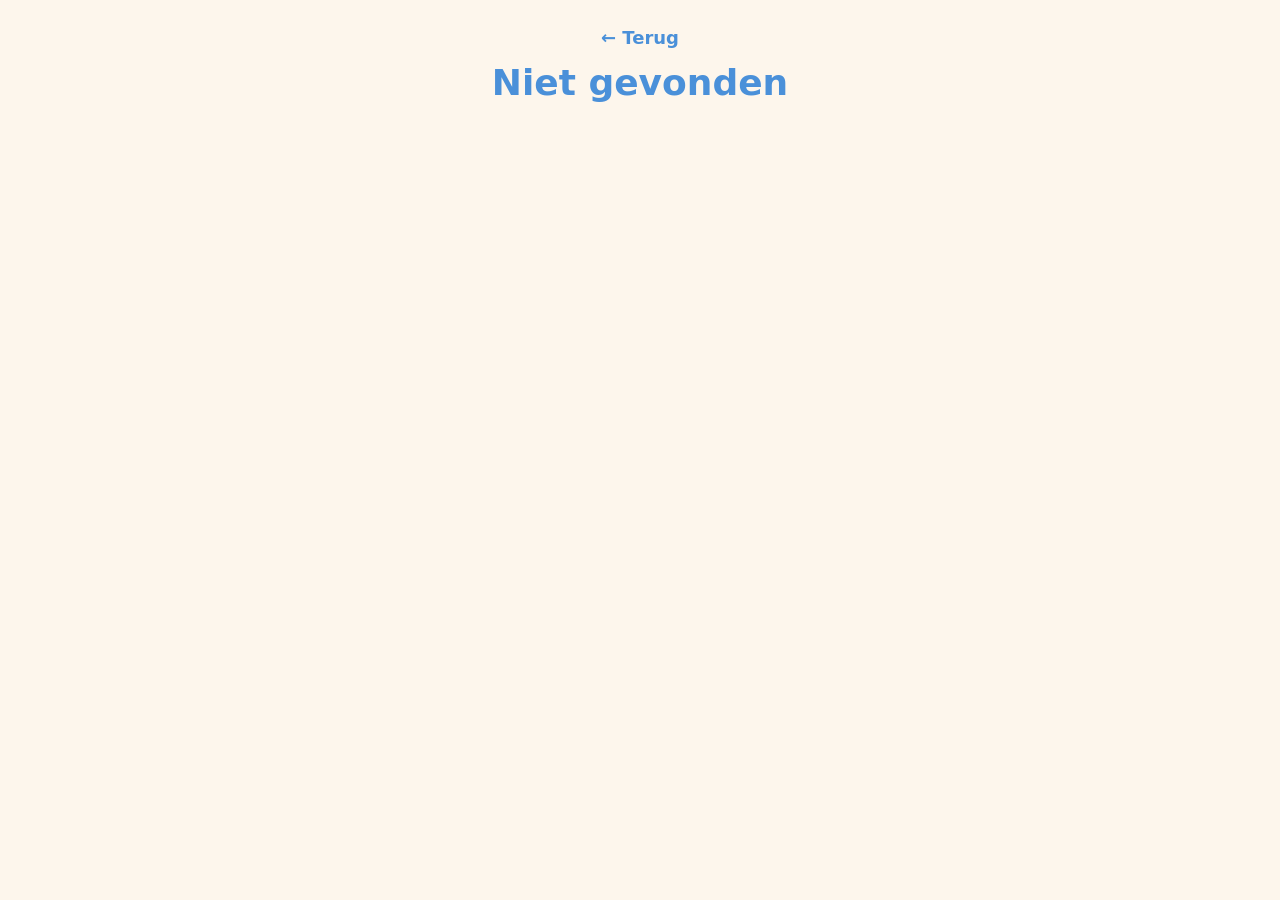
==== play.html @ 77ca3318 "fix: set lang attribute on word block labels, not the whole document The html element stays lang="nl" ====
<!DOCTYPE html>
<html lang="nl">
<head>
  <meta charset="UTF-8" />
  <meta name="viewport" content="width=device-width, initial-scale=1.0" />
  <meta name="apple-mobile-web-app-capable" content="yes" />
  <meta name="apple-mobile-web-app-status-bar-style" content="black-translucent" />
  <meta name="apple-mobile-web-app-title" content="Febe" />
  <link rel="apple-touch-icon" href="icon.png" />
  <title>Febe — Luister &amp; Leer</title>
  <link rel="stylesheet" href="style.css" />
  <script src="data.js"></script>
</head>
<body>
  <header>
    <a id="back-link" href="index.html" class="back-link">&larr; Terug</a>
    <h1 id="page-title"></h1>
  </header>

  <main id="play-content" class="play-content"></main>

  <script>
    const params = new URLSearchParams(window.location.search);
    const taskId = params.get("task");
    const childId = params.get("child");

    const task = APP_DATA.tasks.find((t) => t.id === taskId);
    const child = APP_DATA.children.find((c) => c.id === childId);

    if (!task || !child) {
      document.getElementById("page-title").textContent = "Niet gevonden";
    } else {
      document.getElementById("back-link").href = `task.html?id=${task.id}`;
      const titleEl = document.getElementById("page-title");
      const titleImg = document.createElement("img");
      titleImg.src = child.symbol;
      titleImg.alt = child.name;
      titleImg.className = "title-icon";
      titleEl.appendChild(titleImg);
      titleEl.appendChild(document.createTextNode(` ${child.name}`));

      const translation = task.translations[child.languageCode];
      const content = document.getElementById("play-content");

      if (!translation) {
        content.innerHTML = "<p>Geen vertaling beschikbaar.</p>";
      } else if (child.languageCode === "nl") {
        // Dutch speaker — just show the word once
        const dutchBlock = createWordBlock(
          translation.dutch,
          "nl",
          "Nederlands"
        );
        content.appendChild(dutchBlock);
      } else {
        // Non-Dutch speaker — show native language, then Dutch
        const nativeLabels = {
          sq: "Gjuha jote",
          bs: "Tvoj jezik",
          ru: "\u{422}\u{432}\u{43E}\u{439} \u{44F}\u{437}\u{44B}\u{43A}",
          en: "Your language",
        };
        const nativeLabel = nativeLabels[child.languageCode] || "Jouw taal";
        const nativeBlock = createWordBlock(
          translation.word,
          child.languageCode,
          nativeLabel,
          child.languageCode
        );
        content.appendChild(nativeBlock);

        // Arrow separator
        const arrow = document.createElement("div");
        arrow.className = "arrow";
        arrow.textContent = "\u2B07\uFE0F";
        content.appendChild(arrow);

        // Dutch block
        const dutchBlock = createWordBlock(
          translation.dutch,
          "nl",
          "Nederlands"
        );
        content.appendChild(dutchBlock);
      }
    }

    function createWordBlock(text, langCode, label, labelLangCode) {
      const block = document.createElement("div");
      block.className = "word-block";

      const labelEl = document.createElement("span");
      labelEl.className = "word-label";
      labelEl.lang = labelLangCode || langCode;
      labelEl.textContent = label;
      block.appendChild(labelEl);

      const playBtn = document.createElement("button");
      playBtn.className = "play-btn";
      playBtn.setAttribute("aria-label", `Luister: ${text}`);
      playBtn.innerHTML = `<span class="play-icon">\u25B6\uFE0F</span>`;
      playBtn.addEventListener("click", () => speak(text, langCode, playBtn));
      block.appendChild(playBtn);

      const wordEl = document.createElement("p");
      wordEl.className = "word-text";
      wordEl.lang = langCode;
      wordEl.textContent = text;
      block.appendChild(wordEl);

      return block;
    }

    function speak(text, langCode, btn) {
      window.speechSynthesis.cancel();

      const utterance = new SpeechSynthesisUtterance(text);
      utterance.lang = langCode;
      utterance.rate = 0.85;

      btn.classList.add("playing");
      utterance.onend = () => btn.classList.remove("playing");
      utterance.onerror = () => btn.classList.remove("playing");

      window.speechSynthesis.speak(utterance);
    }
  </script>
</body>
</html>
---- style.css ----
/* ── Reset & Base ── */
*,
*::before,
*::after {
  box-sizing: border-box;
  margin: 0;
  padding: 0;
}

:root {
  --color-bg: #fdf6ec;
  --color-surface: #ffffff;
  --color-primary: #4a90d9;
  --color-primary-hover: #357abd;
  --color-text: #2d3436;
  --color-text-muted: #636e72;
  --color-border: #dfe6e9;
  --color-accent-green: #00b894;
  --color-accent-orange: #fdcb6e;
  --radius: 16px;
  --shadow: 0 4px 16px rgba(0, 0, 0, 0.08);
}

html {
  font-size: 18px;
}

body {
  font-family: "Segoe UI", system-ui, -apple-system, sans-serif;
  background: var(--color-bg);
  color: var(--color-text);
  min-height: 100dvh;
  display: flex;
  flex-direction: column;
  align-items: center;
  padding: 1.5rem;
}

/* ── Header ── */
header {
  text-align: center;
  margin-bottom: 2rem;
  width: 100%;
  max-width: 900px;
}

header h1 {
  font-size: 2rem;
  font-weight: 800;
  color: var(--color-primary);
}

.subtitle {
  font-size: 1.1rem;
  color: var(--color-text-muted);
  margin-top: 0.25rem;
}

.back-link {
  display: inline-block;
  margin-bottom: 0.75rem;
  color: var(--color-primary);
  text-decoration: none;
  font-weight: 600;
  font-size: 1rem;
}

.back-link:hover {
  text-decoration: underline;
}

/* ── QR Grid (index page) ── */
.qr-grid {
  display: grid;
  grid-template-columns: repeat(auto-fill, minmax(240px, 1fr));
  gap: 1.5rem;
  width: 100%;
  max-width: 900px;
}

.qr-card {
  background: var(--color-surface);
  border-radius: var(--radius);
  box-shadow: var(--shadow);
  padding: 1.5rem;
  text-align: center;
  display: flex;
  flex-direction: column;
  align-items: center;
  gap: 0.75rem;
}

.qr-card h2 {
  font-size: 1.15rem;
  font-weight: 700;
  color: var(--color-text);
}

.qr-card canvas {
  border-radius: 8px;
}

.qr-url {
  font-size: 0.65rem;
  color: var(--color-text-muted);
  word-break: break-all;
}

/* ── Icon Grid (task landing page) ── */
.icon-grid {
  display: grid;
  grid-template-columns: repeat(auto-fill, minmax(160px, 1fr));
  gap: 1.5rem;
  width: 100%;
  max-width: 900px;
}

.icon-card {
  background: var(--color-surface);
  border-radius: var(--radius);
  box-shadow: var(--shadow);
  padding: 2rem 1rem;
  text-align: center;
  text-decoration: none;
  color: var(--color-text);
  display: flex;
  flex-direction: column;
  align-items: center;
  gap: 0.75rem;
  transition: transform 0.15s ease, box-shadow 0.15s ease;
  cursor: pointer;
}

.icon-card:hover,
.icon-card:active {
  transform: scale(1.05);
  box-shadow: 0 6px 24px rgba(0, 0, 0, 0.12);
}

.icon-card .icon {
  width: 96px;
  height: 96px;
  object-fit: contain;
}

.title-icon {
  height: 1.5em;
  vertical-align: middle;
  margin-right: 0.25rem;
}

.icon-card .icon-name {
  font-size: 1.2rem;
  font-weight: 700;
}

/* ── Play Page ── */
.play-content {
  width: 100%;
  max-width: 500px;
  display: flex;
  flex-direction: column;
  align-items: center;
  gap: 1rem;
}

.word-block {
  background: var(--color-surface);
  border-radius: var(--radius);
  box-shadow: var(--shadow);
  padding: 1.5rem;
  width: 100%;
  text-align: center;
  display: flex;
  flex-direction: column;
  align-items: center;
  gap: 0.75rem;
}

.word-label {
  font-size: 0.85rem;
  font-weight: 600;
  text-transform: uppercase;
  letter-spacing: 0.05em;
  color: var(--color-text-muted);
}

.word-text {
  font-size: 2.25rem;
  font-weight: 800;
  color: var(--color-text);
  line-height: 1.3;
}

.play-btn {
  background: var(--color-primary);
  border: none;
  border-radius: 50%;
  width: 64px;
  height: 64px;
  display: flex;
  align-items: center;
  justify-content: center;
  cursor: pointer;
  transition: background 0.15s ease, transform 0.15s ease;
  box-shadow: 0 2px 8px rgba(74, 144, 217, 0.3);
}

.play-btn:hover {
  background: var(--color-primary-hover);
  transform: scale(1.1);
}

.play-btn.playing {
  background: var(--color-accent-green);
  animation: pulse 0.6s ease infinite alternate;
}

.play-icon {
  font-size: 1.75rem;
  line-height: 1;
  color: white;
}

.arrow {
  font-size: 2rem;
  line-height: 1;
}

/* ── Footer / Buttons ── */
footer {
  margin-top: 2rem;
  text-align: center;
}

.btn {
  background: var(--color-primary);
  color: white;
  border: none;
  border-radius: var(--radius);
  padding: 0.75rem 2rem;
  font-size: 1rem;
  font-weight: 700;
  cursor: pointer;
  transition: background 0.15s ease;
}

.btn:hover {
  background: var(--color-primary-hover);
}

/* ── Animation ── */
@keyframes pulse {
  from {
    transform: scale(1);
  }
  to {
    transform: scale(1.08);
  }
}

/* ── Scan Page ── */
.scan-main {
  display: flex;
  flex-direction: column;
  align-items: center;
  width: 100%;
}

#scanner-container {
  width: 100%;
  max-width: 500px;
  border-radius: var(--radius);
  overflow: hidden;
  box-shadow: var(--shadow);
}

.scan-status {
  margin-top: 1.5rem;
  font-size: 1.2rem;
  font-weight: 700;
  text-align: center;
  color: var(--color-text-muted);
}

.scan-status.success {
  color: var(--color-accent-green);
}

.scan-status.error {
  color: #e17055;
}

/* ── Print styles ── */
@media print {
  body {
    background: white;
    padding: 1rem;
  }

  header .subtitle,
  footer,
  .back-link {
    display: none;
  }

  .qr-grid {
    grid-template-columns: repeat(2, 1fr);
    gap: 2rem;
  }

  .qr-card {
    box-shadow: none;
    border: 1px solid #ccc;
    break-inside: avoid;
  }
}
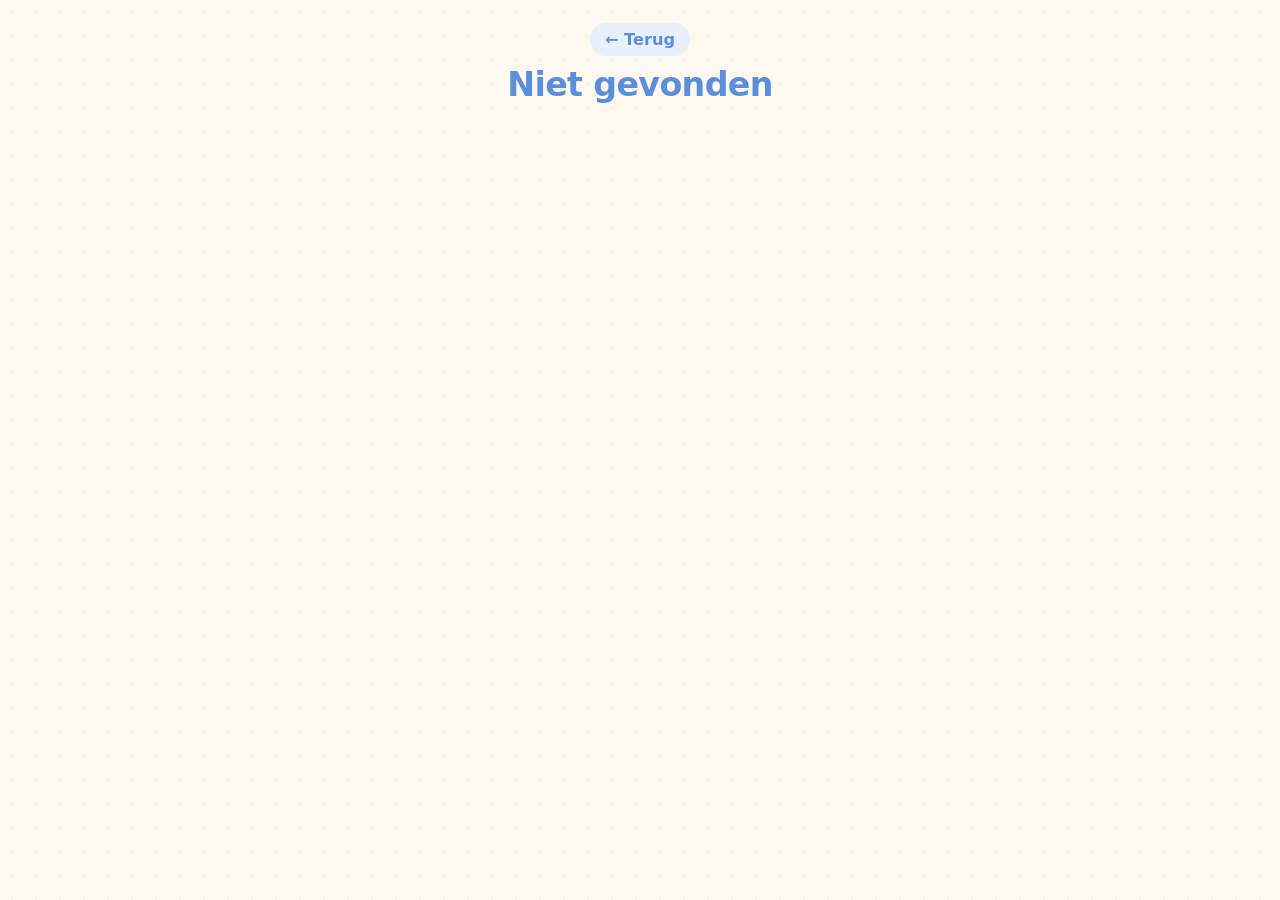
==== commit 53652abe: "feat: redesign play page with labeled language blocks Each step now shows clearly labeled blocks ins" ====
--- a/play.html
+++ b/play.html
@@ -20,6 +20,14 @@
   <main id="play-content" class="play-content"></main>
 
   <script>
+    const languageNames = {
+      sq: "Shqip",
+      bs: "Bosanski",
+      ru: "\u0420\u0443\u0441\u0441\u043A\u0438\u0439",
+      en: "English",
+      nl: "Nederlands",
+    };
+
     const params = new URLSearchParams(window.location.search);
     const taskId = params.get("task");
     const childId = params.get("child");
@@ -39,74 +47,81 @@
       titleEl.appendChild(titleImg);
       titleEl.appendChild(document.createTextNode(` ${child.name}`));
 
-      const translation = task.translations[child.languageCode];
+      const nativeSteps = task.steps[child.languageCode];
+      const dutchSteps = task.steps.nl;
       const content = document.getElementById("play-content");
+      const isDutch = child.languageCode === "nl";
+      const nativeName = languageNames[child.languageCode] || child.languageCode;
 
-      if (!translation) {
+      if (!nativeSteps) {
         content.innerHTML = "<p>Geen vertaling beschikbaar.</p>";
-      } else if (child.languageCode === "nl") {
-        // Dutch speaker — just show the word once
-        const dutchBlock = createWordBlock(
-          translation.dutch,
-          "nl",
-          "Nederlands"
-        );
-        content.appendChild(dutchBlock);
       } else {
-        // Non-Dutch speaker — show native language, then Dutch
-        const nativeLabels = {
-          sq: "Gjuha jote",
-          bs: "Tvoj jezik",
-          ru: "\u{422}\u{432}\u{43E}\u{439} \u{44F}\u{437}\u{44B}\u{43A}",
-          en: "Your language",
-        };
-        const nativeLabel = nativeLabels[child.languageCode] || "Jouw taal";
-        const nativeBlock = createWordBlock(
-          translation.word,
-          child.languageCode,
-          nativeLabel,
-          child.languageCode
-        );
-        content.appendChild(nativeBlock);
+        nativeSteps.forEach((nativeText, i) => {
+          const step = document.createElement("div");
+          step.className = "step-card";
 
-        // Arrow separator
-        const arrow = document.createElement("div");
-        arrow.className = "arrow";
-        arrow.textContent = "\u2B07\uFE0F";
-        content.appendChild(arrow);
+          const stepNum = document.createElement("span");
+          stepNum.className = "step-number";
+          stepNum.textContent = i + 1;
+          step.appendChild(stepNum);
 
-        // Dutch block
-        const dutchBlock = createWordBlock(
-          translation.dutch,
-          "nl",
-          "Nederlands"
-        );
-        content.appendChild(dutchBlock);
+          const stepBody = document.createElement("div");
+          stepBody.className = "step-body";
+
+          if (isDutch) {
+            stepBody.appendChild(
+              createLangBlock(dutchSteps[i], "nl", "Nederlands", "native")
+            );
+          } else {
+            stepBody.appendChild(
+              createLangBlock(nativeText, child.languageCode, nativeName, "native")
+            );
+            stepBody.appendChild(
+              createLangBlock(dutchSteps[i], "nl", "Nederlands", "dutch")
+            );
+          }
+
+          step.appendChild(stepBody);
+          content.appendChild(step);
+        });
       }
+
+      // Big green "done" button
+      const doneBtn = document.createElement("a");
+      doneBtn.href = "scan.html";
+      doneBtn.className = "done-btn";
+      doneBtn.textContent = "\u2714\uFE0F Klaar!";
+      content.appendChild(doneBtn);
     }
 
-    function createWordBlock(text, langCode, label, labelLangCode) {
+    function createLangBlock(text, langCode, langName, variant) {
       const block = document.createElement("div");
-      block.className = "word-block";
+      block.className = `lang-block lang-block--${variant}`;
 
-      const labelEl = document.createElement("span");
-      labelEl.className = "word-label";
-      labelEl.lang = labelLangCode || langCode;
-      labelEl.textContent = label;
-      block.appendChild(labelEl);
+      const header = document.createElement("div");
+      header.className = "lang-block__header";
+
+      const label = document.createElement("span");
+      label.className = "lang-block__label";
+      label.lang = langCode;
+      label.textContent = langName;
+      header.appendChild(label);
 
       const playBtn = document.createElement("button");
+      playBtn.type = "button";
       playBtn.className = "play-btn";
       playBtn.setAttribute("aria-label", `Luister: ${text}`);
       playBtn.innerHTML = `<span class="play-icon">\u25B6\uFE0F</span>`;
       playBtn.addEventListener("click", () => speak(text, langCode, playBtn));
-      block.appendChild(playBtn);
+      header.appendChild(playBtn);
 
-      const wordEl = document.createElement("p");
-      wordEl.className = "word-text";
-      wordEl.lang = langCode;
-      wordEl.textContent = text;
-      block.appendChild(wordEl);
+      block.appendChild(header);
+
+      const textEl = document.createElement("p");
+      textEl.className = "lang-block__text";
+      textEl.lang = langCode;
+      textEl.textContent = text;
+      block.appendChild(textEl);
 
       return block;
     }
--- a/style.css
+++ b/style.css
@@ -1,3 +1,26 @@
+/* ── View Transitions ── */
+@view-transition {
+  navigation: auto;
+}
+
+::view-transition-old(root) {
+  animation: 0.2s ease-out both vt-fade-out;
+}
+
+::view-transition-new(root) {
+  animation: 0.3s ease-out both vt-fade-in;
+}
+
+@keyframes vt-fade-out {
+  from { opacity: 1; transform: scale(1); }
+  to { opacity: 0; transform: scale(0.98); }
+}
+
+@keyframes vt-fade-in {
+  from { opacity: 0; transform: scale(1.02); }
+  to { opacity: 1; transform: scale(1); }
+}
+
 /* ── Reset & Base ── */
 *,
 *::before,
@@ -8,202 +31,330 @@
 }
 
 :root {
-  --color-bg: #fdf6ec;
+  --color-bg: #fef9f0;
+  --color-bg-pattern: #faf0e0;
   --color-surface: #ffffff;
-  --color-primary: #4a90d9;
-  --color-primary-hover: #357abd;
-  --color-text: #2d3436;
-  --color-text-muted: #636e72;
-  --color-border: #dfe6e9;
-  --color-accent-green: #00b894;
-  --color-accent-orange: #fdcb6e;
-  --radius: 16px;
-  --shadow: 0 4px 16px rgba(0, 0, 0, 0.08);
+  --color-primary: #5b8fd9;
+  --color-primary-hover: #4478c2;
+  --color-primary-light: #e8f0fb;
+  --color-text: #2c3e50;
+  --color-text-muted: #7f8c8d;
+  --color-border: #e8ecef;
+  --color-accent-green: #2ecc71;
+  --color-accent-green-hover: #27ae60;
+  --color-accent-orange: #f39c12;
+  --color-accent-red: #e74c3c;
+  --color-accent-purple: #9b59b6;
+  --radius: 20px;
+  --radius-sm: 12px;
+  --shadow: 0 2px 12px rgba(0, 0, 0, 0.06);
+  --shadow-lg: 0 8px 30px rgba(0, 0, 0, 0.1);
+  --shadow-hover: 0 8px 25px rgba(0, 0, 0, 0.12);
 }
 
 html {
   font-size: 18px;
+  scroll-behavior: smooth;
+  -webkit-tap-highlight-color: transparent;
 }
 
 body {
-  font-family: "Segoe UI", system-ui, -apple-system, sans-serif;
+  font-family: -apple-system, "SF Pro Rounded", system-ui, "Segoe UI", sans-serif;
   background: var(--color-bg);
   color: var(--color-text);
   min-height: 100dvh;
   display: flex;
   flex-direction: column;
   align-items: center;
-  padding: 1.5rem;
+  padding: 1.25rem;
+  padding-bottom: 3rem;
+}
+
+/* Subtle dot pattern background */
+body::before {
+  content: "";
+  position: fixed;
+  inset: 0;
+  background-image: radial-gradient(var(--color-bg-pattern) 1px, transparent 1px);
+  background-size: 24px 24px;
+  pointer-events: none;
+  z-index: -1;
 }
 
 /* ── Header ── */
 header {
   text-align: center;
-  margin-bottom: 2rem;
+  margin-bottom: 1.5rem;
   width: 100%;
-  max-width: 900px;
+  max-width: 960px;
 }
 
 header h1 {
-  font-size: 2rem;
+  font-size: 1.85rem;
   font-weight: 800;
   color: var(--color-primary);
+  letter-spacing: -0.02em;
+  line-height: 1.2;
 }
 
 .subtitle {
-  font-size: 1.1rem;
+  font-size: 1rem;
   color: var(--color-text-muted);
-  margin-top: 0.25rem;
+  margin-top: 0.35rem;
+  font-weight: 500;
 }
 
 .back-link {
-  display: inline-block;
-  margin-bottom: 0.75rem;
+  display: inline-flex;
+  align-items: center;
+  gap: 0.35rem;
+  margin-bottom: 0.5rem;
+  padding: 0.4rem 0.85rem;
   color: var(--color-primary);
+  background: var(--color-primary-light);
   text-decoration: none;
-  font-weight: 600;
-  font-size: 1rem;
+  font-weight: 700;
+  font-size: 0.9rem;
+  border-radius: 999px;
+  transition: background 0.15s ease, transform 0.15s ease;
 }
 
 .back-link:hover {
-  text-decoration: underline;
+  background: var(--color-border);
+  text-decoration: none;
+}
+
+.back-link:active {
+  transform: scale(0.96);
 }
 
 /* ── QR Grid (index page) ── */
 .qr-grid {
   display: grid;
-  grid-template-columns: repeat(auto-fill, minmax(240px, 1fr));
-  gap: 1.5rem;
+  grid-template-columns: repeat(auto-fill, minmax(220px, 1fr));
+  gap: 1.25rem;
   width: 100%;
-  max-width: 900px;
+  max-width: 960px;
 }
 
 .qr-card {
   background: var(--color-surface);
   border-radius: var(--radius);
   box-shadow: var(--shadow);
-  padding: 1.5rem;
+  padding: 1.25rem;
   text-align: center;
   display: flex;
   flex-direction: column;
   align-items: center;
-  gap: 0.75rem;
+  gap: 0.6rem;
+  border: 2px solid transparent;
+  transition: border-color 0.15s ease, box-shadow 0.15s ease;
+}
+
+.qr-card:hover {
+  border-color: var(--color-primary-light);
+  box-shadow: var(--shadow-hover);
 }
 
 .qr-card h2 {
-  font-size: 1.15rem;
+  font-size: 1.05rem;
   font-weight: 700;
   color: var(--color-text);
 }
 
 .qr-card canvas {
-  border-radius: 8px;
+  border-radius: var(--radius-sm);
 }
 
 .qr-url {
-  font-size: 0.65rem;
+  font-size: 0.6rem;
   color: var(--color-text-muted);
   word-break: break-all;
+  opacity: 0.7;
+}
+
+/* ── Nav bar (index page links) ── */
+.nav-bar {
+  display: flex;
+  gap: 0.75rem;
+  flex-wrap: wrap;
+  justify-content: center;
+  margin-top: 1.25rem;
 }
 
 /* ── Icon Grid (task landing page) ── */
 .icon-grid {
   display: grid;
-  grid-template-columns: repeat(auto-fill, minmax(160px, 1fr));
-  gap: 1.5rem;
+  grid-template-columns: repeat(auto-fill, minmax(140px, 1fr));
+  gap: 1rem;
   width: 100%;
-  max-width: 900px;
+  max-width: 960px;
 }
 
 .icon-card {
   background: var(--color-surface);
   border-radius: var(--radius);
   box-shadow: var(--shadow);
-  padding: 2rem 1rem;
+  padding: 1.5rem 0.75rem 1rem;
   text-align: center;
   text-decoration: none;
   color: var(--color-text);
   display: flex;
   flex-direction: column;
   align-items: center;
-  gap: 0.75rem;
-  transition: transform 0.15s ease, box-shadow 0.15s ease;
+  gap: 0.6rem;
+  border: 3px solid transparent;
+  transition: transform 0.15s ease, box-shadow 0.15s ease, border-color 0.15s ease;
   cursor: pointer;
-}
-
-.icon-card:hover,
+  -webkit-touch-callout: none;
+}
+
+.icon-card:hover {
+  transform: scale(1.04);
+  box-shadow: var(--shadow-hover);
+  border-color: var(--color-accent-orange);
+}
+
 .icon-card:active {
-  transform: scale(1.05);
-  box-shadow: 0 6px 24px rgba(0, 0, 0, 0.12);
+  transform: scale(0.97);
 }
 
 .icon-card .icon {
-  width: 96px;
-  height: 96px;
+  width: 80px;
+  height: 80px;
   object-fit: contain;
+  filter: drop-shadow(0 2px 4px rgba(0, 0, 0, 0.08));
+}
+
+.icon-card .icon-name {
+  font-size: 1.05rem;
+  font-weight: 700;
 }
 
 .title-icon {
-  height: 1.5em;
+  height: 1.4em;
   vertical-align: middle;
-  margin-right: 0.25rem;
-}
-
-.icon-card .icon-name {
-  font-size: 1.2rem;
-  font-weight: 700;
+  margin-right: 0.2rem;
+  filter: drop-shadow(0 1px 2px rgba(0, 0, 0, 0.1));
 }
 
 /* ── Play Page ── */
 .play-content {
   width: 100%;
-  max-width: 500px;
+  max-width: 640px;
   display: flex;
   flex-direction: column;
-  align-items: center;
-  gap: 1rem;
-}
-
-.word-block {
+  gap: 0.6rem;
+}
+
+.step-card {
   background: var(--color-surface);
   border-radius: var(--radius);
   box-shadow: var(--shadow);
-  padding: 1.5rem;
-  width: 100%;
-  text-align: center;
+  padding: 1rem 1rem 1rem 0.85rem;
+  display: flex;
+  align-items: flex-start;
+  gap: 0.85rem;
+  border-left: 4px solid var(--color-primary-light);
+  transition: border-color 0.2s ease;
+}
+
+.step-card:nth-child(even) {
+  border-left-color: var(--color-accent-orange);
+}
+
+.step-card:nth-child(3n) {
+  border-left-color: var(--color-accent-purple);
+}
+
+.step-number {
+  flex-shrink: 0;
+  width: 2rem;
+  height: 2rem;
+  border-radius: 50%;
+  background: var(--color-primary);
+  color: white;
+  font-weight: 800;
+  font-size: 0.95rem;
+  display: flex;
+  align-items: center;
+  justify-content: center;
+  margin-top: 0.15rem;
+}
+
+.step-card:nth-child(even) .step-number {
+  background: var(--color-accent-orange);
+}
+
+.step-card:nth-child(3n) .step-number {
+  background: var(--color-accent-purple);
+}
+
+.step-body {
+  flex: 1;
+  min-width: 0;
   display: flex;
   flex-direction: column;
-  align-items: center;
-  gap: 0.75rem;
-}
-
-.word-label {
-  font-size: 0.85rem;
+  gap: 0.5rem;
+}
+
+/* ── Language Blocks ── */
+.lang-block {
+  border-radius: var(--radius-sm);
+  padding: 0.6rem 0.75rem;
+}
+
+.lang-block--native {
+  background: var(--color-primary-light);
+}
+
+.lang-block--dutch {
+  background: #fef3e2;
+}
+
+.lang-block__header {
+  display: flex;
+  align-items: center;
+  justify-content: space-between;
+  margin-bottom: 0.3rem;
+}
+
+.lang-block__label {
+  font-size: 0.7rem;
+  font-weight: 700;
+  text-transform: uppercase;
+  letter-spacing: 0.06em;
+  color: var(--color-text-muted);
+}
+
+.lang-block__text {
+  font-size: 1.05rem;
   font-weight: 600;
-  text-transform: uppercase;
-  letter-spacing: 0.05em;
-  color: var(--color-text-muted);
-}
-
-.word-text {
-  font-size: 2.25rem;
-  font-weight: 800;
   color: var(--color-text);
-  line-height: 1.3;
-}
-
+  line-height: 1.45;
+}
+
+.lang-block--dutch .lang-block__text {
+  font-weight: 500;
+  font-size: 0.95rem;
+  color: #5a4e3c;
+}
+
+/* ── Play Buttons ── */
 .play-btn {
+  flex-shrink: 0;
   background: var(--color-primary);
   border: none;
   border-radius: 50%;
-  width: 64px;
-  height: 64px;
+  width: 40px;
+  height: 40px;
   display: flex;
   align-items: center;
   justify-content: center;
   cursor: pointer;
   transition: background 0.15s ease, transform 0.15s ease;
-  box-shadow: 0 2px 8px rgba(74, 144, 217, 0.3);
+  box-shadow: 0 2px 6px rgba(91, 143, 217, 0.3);
+  -webkit-touch-callout: none;
 }
 
 .play-btn:hover {
@@ -211,52 +362,121 @@
   transform: scale(1.1);
 }
 
+.play-btn:active {
+  transform: scale(0.92);
+}
+
 .play-btn.playing {
   background: var(--color-accent-green);
+  box-shadow: 0 2px 10px rgba(46, 204, 113, 0.4);
   animation: pulse 0.6s ease infinite alternate;
 }
 
 .play-icon {
-  font-size: 1.75rem;
+  font-size: 1rem;
   line-height: 1;
   color: white;
 }
 
-.arrow {
-  font-size: 2rem;
-  line-height: 1;
+.lang-block .play-btn {
+  width: 34px;
+  height: 34px;
+}
+
+.lang-block .play-icon {
+  font-size: 0.9rem;
+}
+
+.lang-block--dutch .play-btn {
+  width: 30px;
+  height: 30px;
+  background: var(--color-accent-orange);
+  box-shadow: 0 2px 6px rgba(243, 156, 18, 0.3);
+}
+
+.lang-block--dutch .play-btn:hover {
+  background: #e67e22;
+}
+
+.lang-block--dutch .play-btn.playing {
+  background: var(--color-accent-green);
+}
+
+.lang-block--dutch .play-icon {
+  font-size: 0.8rem;
 }
 
 /* ── Footer / Buttons ── */
 footer {
-  margin-top: 2rem;
+  margin-top: 1.5rem;
   text-align: center;
 }
 
 .btn {
+  display: inline-flex;
+  align-items: center;
+  gap: 0.5rem;
   background: var(--color-primary);
   color: white;
   border: none;
-  border-radius: var(--radius);
-  padding: 0.75rem 2rem;
-  font-size: 1rem;
+  border-radius: 999px;
+  padding: 0.7rem 1.75rem;
+  font-size: 0.95rem;
   font-weight: 700;
   cursor: pointer;
-  transition: background 0.15s ease;
+  transition: background 0.15s ease, transform 0.15s ease;
 }
 
 .btn:hover {
   background: var(--color-primary-hover);
 }
 
+.btn:active {
+  transform: scale(0.96);
+}
+
+.btn-scan {
+  background: var(--color-accent-green);
+  font-size: 1.05rem;
+  padding: 0.8rem 2rem;
+}
+
+.btn-scan:hover {
+  background: var(--color-accent-green-hover);
+}
+
+/* ── Done Button ── */
+.done-btn {
+  display: flex;
+  align-items: center;
+  justify-content: center;
+  width: 100%;
+  margin-top: 0.75rem;
+  padding: 1.1rem;
+  background: var(--color-accent-green);
+  color: white;
+  font-size: 1.6rem;
+  font-weight: 800;
+  text-align: center;
+  text-decoration: none;
+  border-radius: var(--radius);
+  box-shadow: 0 4px 16px rgba(46, 204, 113, 0.3);
+  transition: transform 0.15s ease, box-shadow 0.15s ease, background 0.15s ease;
+}
+
+.done-btn:hover {
+  background: var(--color-accent-green-hover);
+  box-shadow: 0 6px 24px rgba(46, 204, 113, 0.45);
+}
+
+.done-btn:active {
+  transform: scale(0.97);
+}
+
 /* ── Animation ── */
 @keyframes pulse {
-  from {
-    transform: scale(1);
-  }
-  to {
-    transform: scale(1.08);
-  }
+  from { transform: scale(1); }
+  to { transform: scale(1.1); }
 }
 
 /* ── Scan Page ── */
@@ -265,53 +485,119 @@
   flex-direction: column;
   align-items: center;
   width: 100%;
+  max-width: 500px;
 }
 
 #scanner-container {
   width: 100%;
-  max-width: 500px;
   border-radius: var(--radius);
   overflow: hidden;
-  box-shadow: var(--shadow);
+  box-shadow: var(--shadow-lg);
+  border: 3px solid var(--color-primary-light);
 }
 
 .scan-status {
   margin-top: 1.5rem;
-  font-size: 1.2rem;
+  font-size: 1.15rem;
   font-weight: 700;
   text-align: center;
   color: var(--color-text-muted);
+  padding: 0.6rem 1.5rem;
+  background: var(--color-surface);
+  border-radius: 999px;
+  box-shadow: var(--shadow);
 }
 
 .scan-status.success {
   color: var(--color-accent-green);
+  background: #eafaf1;
 }
 
 .scan-status.error {
-  color: #e17055;
+  color: var(--color-accent-red);
+  background: #fdf2f2;
 }
 
 /* ── Print styles ── */
 @media print {
   body {
     background: white;
-    padding: 1rem;
+    padding: 0.5cm;
+  }
+
+  body::before {
+    display: none;
+  }
+
+  header {
+    margin-bottom: 0.5cm;
+  }
+
+  header h1 {
+    font-size: 1.4rem;
   }
 
   header .subtitle,
   footer,
-  .back-link {
+  .back-link,
+  .nav-bar {
     display: none;
   }
 
   .qr-grid {
+    display: grid;
     grid-template-columns: repeat(2, 1fr);
-    gap: 2rem;
+    gap: 0.75cm;
   }
 
   .qr-card {
     box-shadow: none;
     border: 1px solid #ccc;
+    border-radius: 8px;
+    padding: 0.5cm;
     break-inside: avoid;
-  }
-}
+    page-break-inside: avoid;
+  }
+
+  .qr-card h2 {
+    font-size: 0.85rem;
+  }
+
+  .qr-card canvas {
+    width: 140px !important;
+    height: 140px !important;
+  }
+
+  .qr-url {
+    font-size: 0.5rem;
+  }
+}
+
+/* ── Responsive: iPad landscape ── */
+@media (min-width: 768px) {
+  .icon-grid {
+    grid-template-columns: repeat(auto-fill, minmax(150px, 1fr));
+    gap: 1.25rem;
+  }
+
+  .play-content {
+    gap: 0.75rem;
+  }
+}
+
+/* ── Responsive: small phones ── */
+@media (max-width: 380px) {
+  html {
+    font-size: 16px;
+  }
+
+  .icon-card .icon {
+    width: 64px;
+    height: 64px;
+  }
+
+  .step-card {
+    padding: 0.75rem;
+    gap: 0.6rem;
+  }
+}
